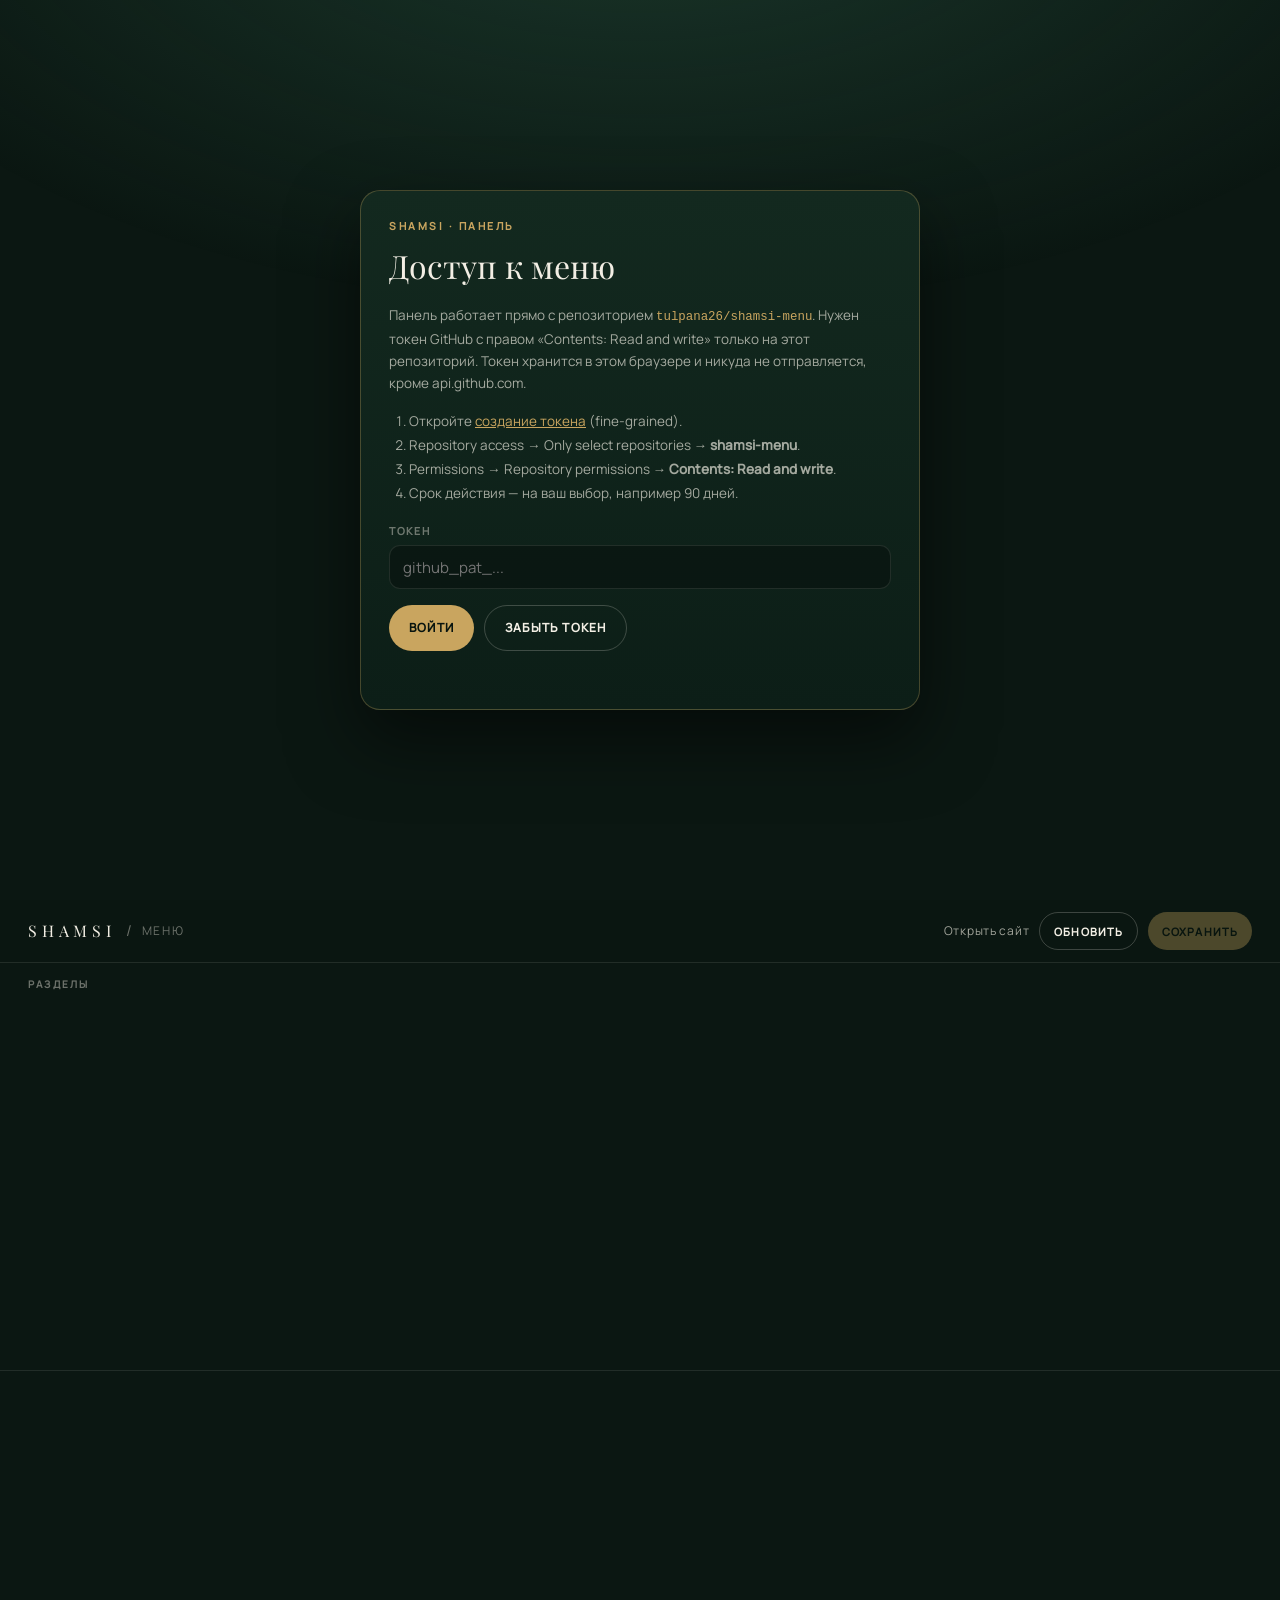
==== admin/index.html @ 2aaacca7 "admin: браузерная панель меню (правки и замена фото через GitHub API)" ====
<!DOCTYPE html>
<html lang="ru">
<head>
<meta charset="utf-8">
<meta name="viewport" content="width=device-width, initial-scale=1, viewport-fit=cover">
<meta name="robots" content="noindex, nofollow">
<title>SHAMSI — панель меню</title>
<meta name="theme-color" content="#0b1712">
<link rel="stylesheet" href="../assets/fonts.css">
<link rel="stylesheet" href="admin.css">
<link rel="icon" href="data:image/svg+xml,%3Csvg xmlns='http://www.w3.org/2000/svg' viewBox='0 0 32 32'%3E%3Crect width='32' height='32' rx='8' fill='%23123024'/%3E%3Cpath d='M16 23V12M11.5 16.5a4.5 4.5 0 1 1 9 0' stroke='%23C9A55F' stroke-width='1.6' fill='none' stroke-linecap='round'/%3E%3C/svg%3E">
</head>
<body>

<!-- вход -->
<section class="gate" id="gate">
  <div class="gate__card">
    <p class="gate__eyebrow">SHAMSI · панель</p>
    <h1 class="gate__title">Доступ к меню</h1>
    <p class="gate__text">
      Панель работает прямо с репозиторием <code id="repoLabel">tulpana26/shamsi-menu</code>.
      Нужен токен GitHub с правом «Contents: Read and write» только на этот репозиторий.
      Токен хранится в этом браузере и никуда не отправляется, кроме api.github.com.
    </p>
    <ol class="gate__steps">
      <li>Откройте <a href="https://github.com/settings/personal-access-tokens/new" target="_blank" rel="noopener">создание токена</a> (fine-grained).</li>
      <li>Repository access → Only select repositories → <b>shamsi-menu</b>.</li>
      <li>Permissions → Repository permissions → <b>Contents: Read and write</b>.</li>
      <li>Срок действия — на ваш выбор, например 90 дней.</li>
    </ol>
    <label class="field">
      <span>Токен</span>
      <input id="tokenInput" type="password" placeholder="github_pat_..." autocomplete="off" spellcheck="false">
    </label>
    <div class="gate__actions">
      <button class="btn btn--solid" id="loginBtn">Войти</button>
      <button class="btn btn--ghost" id="forgetBtn" hidden>Забыть токен</button>
    </div>
    <p class="gate__msg" id="gateMsg"></p>
  </div>
</section>

<!-- панель -->
<div class="app" id="app" hidden>
  <header class="bar">
    <div class="bar__left">
      <span class="bar__brand">SHAMSI</span>
      <span class="bar__sep">/</span>
      <span class="bar__where">меню</span>
    </div>
    <div class="bar__right">
      <a class="bar__link" id="siteLink" target="_blank" rel="noopener">Открыть сайт</a>
      <button class="btn btn--small btn--ghost" id="reloadBtn">Обновить</button>
      <button class="btn btn--small btn--solid" id="saveBtn" disabled>Сохранить</button>
    </div>
  </header>

  <div class="wrap">
    <aside class="side">
      <p class="side__label">Разделы</p>
      <nav class="side__nav" id="catNav"></nav>
      <div class="side__stats" id="stats"></div>
    </aside>

    <main class="main" id="main"></main>
  </div>

  <div class="toast" id="toast" hidden></div>
</div>

<template id="itemTpl">
  <article class="item">
    <div class="item__photo">
      <img alt="" loading="lazy">
      <div class="item__nophoto">нет фото</div>
      <button class="item__replace" type="button">Заменить фото</button>
      <input type="file" accept="image/*" hidden>
    </div>
    <div class="item__fields">
      <label class="field field--inline">
        <span>Название</span>
        <input data-f="name" type="text">
      </label>
      <label class="field field--inline">
        <span>Описание</span>
        <input data-f="desc" type="text" placeholder="необязательно">
      </label>
      <div class="prices" data-role="prices"></div>
      <div class="item__foot">
        <button class="mini" data-act="addprice" type="button">+ размер</button>
        <button class="mini mini--danger" data-act="remove" type="button">Удалить позицию</button>
      </div>
    </div>
  </article>
</template>

<script src="../assets/menu-data.js"></script>
<script src="admin.js"></script>
</body>
</html>
---- assets/fonts.css ----
@font-face {
  font-family: 'Manrope';
  font-style: normal;
  font-weight: 300;
  font-display: swap;
  src: url('fonts/Manrope-300-cyrillic.woff2') format('woff2');
  unicode-range: U+0301, U+0400-045F, U+0490-0491, U+04B0-04B1, U+2116;
}
@font-face {
  font-family: 'Manrope';
  font-style: normal;
  font-weight: 300;
  font-display: swap;
  src: url('fonts/Manrope-300-latin.woff2') format('woff2');
  unicode-range: U+0000-00FF, U+0131, U+0152-0153, U+02BB-02BC, U+02C6, U+02DA, U+02DC, U+0304, U+0308, U+0329, U+2000-206F, U+20AC, U+2122, U+2191, U+2193, U+2212, U+2215, U+FEFF, U+FFFD;
}
@font-face {
  font-family: 'Manrope';
  font-style: normal;
  font-weight: 400;
  font-display: swap;
  src: url('fonts/Manrope-400-cyrillic.woff2') format('woff2');
  unicode-range: U+0301, U+0400-045F, U+0490-0491, U+04B0-04B1, U+2116;
}
@font-face {
  font-family: 'Manrope';
  font-style: normal;
  font-weight: 400;
  font-display: swap;
  src: url('fonts/Manrope-400-latin.woff2') format('woff2');
  unicode-range: U+0000-00FF, U+0131, U+0152-0153, U+02BB-02BC, U+02C6, U+02DA, U+02DC, U+0304, U+0308, U+0329, U+2000-206F, U+20AC, U+2122, U+2191, U+2193, U+2212, U+2215, U+FEFF, U+FFFD;
}
@font-face {
  font-family: 'Manrope';
  font-style: normal;
  font-weight: 500;
  font-display: swap;
  src: url('fonts/Manrope-500-cyrillic.woff2') format('woff2');
  unicode-range: U+0301, U+0400-045F, U+0490-0491, U+04B0-04B1, U+2116;
}
@font-face {
  font-family: 'Manrope';
  font-style: normal;
  font-weight: 500;
  font-display: swap;
  src: url('fonts/Manrope-500-latin.woff2') format('woff2');
  unicode-range: U+0000-00FF, U+0131, U+0152-0153, U+02BB-02BC, U+02C6, U+02DA, U+02DC, U+0304, U+0308, U+0329, U+2000-206F, U+20AC, U+2122, U+2191, U+2193, U+2212, U+2215, U+FEFF, U+FFFD;
}
@font-face {
  font-family: 'Playfair Display';
  font-style: normal;
  font-weight: 400;
  font-display: swap;
  src: url('fonts/PlayfairDisplay-400-cyrillic.woff2') format('woff2');
  unicode-range: U+0301, U+0400-045F, U+0490-0491, U+04B0-04B1, U+2116;
}
@font-face {
  font-family: 'Playfair Display';
  font-style: normal;
  font-weight: 400;
  font-display: swap;
  src: url('fonts/PlayfairDisplay-400-latin.woff2') format('woff2');
  unicode-range: U+0000-00FF, U+0131, U+0152-0153, U+02BB-02BC, U+02C6, U+02DA, U+02DC, U+0304, U+0308, U+0329, U+2000-206F, U+20AC, U+2122, U+2191, U+2193, U+2212, U+2215, U+FEFF, U+FFFD;
}
@font-face {
  font-family: 'Playfair Display';
  font-style: normal;
  font-weight: 500;
  font-display: swap;
  src: url('fonts/PlayfairDisplay-500-cyrillic.woff2') format('woff2');
  unicode-range: U+0301, U+0400-045F, U+0490-0491, U+04B0-04B1, U+2116;
}
@font-face {
  font-family: 'Playfair Display';
  font-style: normal;
  font-weight: 500;
  font-display: swap;
  src: url('fonts/PlayfairDisplay-500-latin.woff2') format('woff2');
  unicode-range: U+0000-00FF, U+0131, U+0152-0153, U+02BB-02BC, U+02C6, U+02DA, U+02DC, U+0304, U+0308, U+0329, U+2000-206F, U+20AC, U+2122, U+2191, U+2193, U+2212, U+2215, U+FEFF, U+FFFD;
}
@font-face {
  font-family: 'Playfair Display';
  font-style: normal;
  font-weight: 600;
  font-display: swap;
  src: url('fonts/PlayfairDisplay-600-cyrillic.woff2') format('woff2');
  unicode-range: U+0301, U+0400-045F, U+0490-0491, U+04B0-04B1, U+2116;
}
@font-face {
  font-family: 'Playfair Display';
  font-style: normal;
  font-weight: 600;
  font-display: swap;
  src: url('fonts/PlayfairDisplay-600-latin.woff2') format('woff2');
  unicode-range: U+0000-00FF, U+0131, U+0152-0153, U+02BB-02BC, U+02C6, U+02DA, U+02DC, U+0304, U+0308, U+0329, U+2000-206F, U+20AC, U+2122, U+2191, U+2193, U+2212, U+2215, U+FEFF, U+FFFD;
}
---- admin/admin.css ----
/* ============================================================
   SHAMSI admin — тёмно-зелёная тема, та же палитра что на сайте
   ============================================================ */
:root{
  --ink:#0b1712; --ink-2:#0e2018; --panel:rgba(242,238,228,.04);
  --line:rgba(242,238,228,.10); --cream:#f2eee4;
  --dim:rgba(242,238,228,.66); --faint:rgba(242,238,228,.42);
  --gold:#c9a55f; --danger:#d9695f;
  --serif:"Playfair Display", Georgia, serif;
  --sans:"Manrope", -apple-system, BlinkMacSystemFont, "Segoe UI", Roboto, sans-serif;
  --ease:cubic-bezier(.22,.61,.36,1);
}
*{box-sizing:border-box}
body{
  margin:0; background:var(--ink); color:var(--cream);
  font-family:var(--sans); font-weight:400; font-size:15px; line-height:1.5;
  -webkit-font-smoothing:antialiased;
}
body::before{
  content:""; position:fixed; inset:0; pointer-events:none; z-index:0;
  background:radial-gradient(110% 80% at 50% -15%, rgba(42,87,68,.5), transparent 62%);
}
a{color:var(--gold)}
code{font-family:ui-monospace, SFMono-Regular, Menlo, monospace; font-size:.92em; color:var(--gold)}
button{font:inherit; color:inherit; background:none; border:0; cursor:pointer}
input{font:inherit; color:inherit}
::selection{background:var(--gold); color:var(--ink)}

/* ---------- вход ---------- */
.gate{position:relative; z-index:1; min-height:100svh; display:grid; place-items:center; padding:24px}
.gate__card{
  width:min(560px,100%); background:linear-gradient(180deg,#13291f,#0c1e17);
  border:1px solid rgba(201,165,95,.3); border-radius:20px; padding:28px;
  box-shadow:0 30px 70px rgba(0,0,0,.5);
}
.gate__eyebrow{margin:0; font-size:10.5px; font-weight:600; letter-spacing:.24em; text-transform:uppercase; color:var(--gold)}
.gate__title{margin:8px 0 14px; font-family:var(--serif); font-weight:400; font-size:clamp(24px,4vw,32px)}
.gate__text{margin:0 0 14px; font-size:13.5px; color:var(--dim); line-height:1.65}
.gate__steps{margin:0 0 18px; padding-left:20px; font-size:13.5px; color:var(--dim); line-height:1.8}
.gate__actions{display:flex; gap:10px; flex-wrap:wrap; margin-top:16px}
.gate__msg{margin:12px 0 0; font-size:13px; min-height:18px}
.gate__msg.is-error{color:var(--danger)}
.gate__msg.is-ok{color:#7fc79b}

/* ---------- поля ---------- */
.field{display:flex; flex-direction:column; gap:6px}
.field > span{font-size:10.5px; font-weight:600; letter-spacing:.16em; text-transform:uppercase; color:var(--faint)}
.field input{
  width:100%; height:44px; padding:0 13px; border-radius:11px;
  background:rgba(0,0,0,.28); border:1px solid var(--line); color:var(--cream);
  outline:none; transition:border-color .2s var(--ease), background .2s var(--ease);
}
.field input:focus{border-color:rgba(201,165,95,.65); background:rgba(0,0,0,.4)}
.field--inline{gap:4px}

/* ---------- кнопки ---------- */
.btn{
  display:inline-flex; align-items:center; justify-content:center;
  height:46px; padding:0 20px; border-radius:999px;
  font-size:12px; font-weight:600; letter-spacing:.1em; text-transform:uppercase; line-height:1;
  transition:background .25s var(--ease), color .25s var(--ease), border-color .25s var(--ease), opacity .25s;
}
.btn--solid{background:var(--gold); color:#08140f}
.btn--solid:hover{background:#d6b371}
.btn--solid[disabled]{opacity:.35; cursor:not-allowed}
.btn--ghost{border:1px solid rgba(242,238,228,.22)}
.btn--ghost:hover{border-color:rgba(201,165,95,.6); color:var(--gold)}
.btn--small{height:38px; padding:0 14px; font-size:11px}

.mini{
  font-size:11.5px; font-weight:600; letter-spacing:.04em;
  padding:7px 12px; border-radius:999px; border:1px solid var(--line); color:var(--dim);
  transition:color .2s, border-color .2s, background .2s;
}
.mini:hover{color:var(--cream); border-color:rgba(201,165,95,.5)}
.mini--danger:hover{color:var(--danger); border-color:rgba(217,105,95,.6)}

/* ---------- каркас ---------- */
.app{position:relative; z-index:1; min-height:100svh; display:flex; flex-direction:column}
.bar{
  position:sticky; top:0; z-index:20; display:flex; align-items:center; justify-content:space-between;
  gap:14px; padding:12px clamp(14px,3vw,28px); background:rgba(11,23,18,.92);
  backdrop-filter:blur(12px); border-bottom:1px solid var(--line); flex-wrap:wrap;
}
.bar__left{display:flex; align-items:center; gap:10px}
.bar__brand{font-family:var(--serif); font-size:16px; letter-spacing:.3em}
.bar__sep{color:var(--faint)}
.bar__where{font-size:12px; letter-spacing:.14em; text-transform:uppercase; color:var(--faint)}
.bar__right{display:flex; align-items:center; gap:10px; flex-wrap:wrap}
.bar__link{font-size:12px; letter-spacing:.06em; color:var(--dim); text-decoration:none}
.bar__link:hover{color:var(--gold)}

.wrap{flex:1; display:grid; grid-template-columns:minmax(0,1fr); gap:0}
.side{
  border-bottom:1px solid var(--line); padding:14px clamp(14px,3vw,28px);
  display:flex; flex-direction:column; gap:10px;
}
.side__label{margin:0; font-size:10px; font-weight:600; letter-spacing:.22em; text-transform:uppercase; color:var(--faint)}
.side__nav{display:flex; gap:8px; overflow-x:auto; padding-bottom:4px; scrollbar-width:none}
.side__nav::-webkit-scrollbar{display:none}
.catbtn{
  flex:0 0 auto; display:inline-flex; align-items:center; gap:8px;
  height:40px; padding:0 15px; border-radius:999px; border:1px solid var(--line);
  font-size:13px; color:var(--dim); white-space:nowrap;
}
.catbtn:hover{color:var(--cream); border-color:rgba(201,165,95,.45)}
.catbtn.is-active{background:var(--gold); color:#08140f; border-color:var(--gold); font-weight:600}
.catbtn__n{font-size:10.5px; opacity:.6}
.side__stats{font-size:11.5px; letter-spacing:.08em; color:var(--faint)}

.main{padding:clamp(16px,3vw,30px) clamp(14px,3vw,28px) 60px; min-width:0}
.head{display:flex; align-items:flex-end; justify-content:space-between; gap:16px; margin-bottom:16px; padding-bottom:14px; border-bottom:1px solid var(--line)}
.head__title{margin:0; font-family:var(--serif); font-weight:400; font-size:clamp(24px,3.4vw,34px); line-height:1.1}
.head__count{font-size:11.5px; letter-spacing:.14em; text-transform:uppercase; color:var(--faint); padding-bottom:.3em}

/* ---------- карточки позиций ---------- */
.list{display:grid; gap:14px; grid-template-columns:minmax(0,1fr)}
.item{
  display:grid; grid-template-columns:132px minmax(0,1fr); gap:14px;
  background:var(--panel); border:1px solid var(--line); border-radius:16px; padding:12px;
}
.item__photo{
  position:relative; aspect-ratio:6/5; border-radius:11px; overflow:hidden;
  background:#132a20; display:grid; place-items:center;
}
.item__photo img{width:100%; height:100%; object-fit:cover; display:block}
.item__photo img[data-empty="1"]{display:none}
.item__nophoto{font-size:10.5px; letter-spacing:.1em; text-transform:uppercase; color:rgba(242,238,228,.35); text-align:center; padding:0 6px}
.item__photo img:not([data-empty="1"]) + .item__nophoto{display:none}
.item__replace{
  position:absolute; left:6px; right:6px; bottom:6px;
  height:32px; border-radius:8px; background:rgba(11,23,18,.82); color:var(--cream);
  font-size:11px; font-weight:600; letter-spacing:.04em; border:1px solid rgba(242,238,228,.16);
}
.item__replace:hover{background:rgba(201,165,95,.9); color:#08140f; border-color:transparent}
.item__fields{display:flex; flex-direction:column; gap:9px; min-width:0}
.item__foot{display:flex; gap:8px; flex-wrap:wrap}
.prices{display:flex; gap:8px; flex-wrap:wrap; align-items:flex-end}
.prow{display:flex; align-items:flex-end; gap:6px}
.prow .field{width:86px}
.prow .field--label{width:62px}
.prow input{height:40px; padding:0 10px; border-radius:10px}
.prow__del{width:30px; height:40px; border-radius:10px; border:1px solid var(--line); color:var(--faint)}
.prow__del:hover{color:var(--danger); border-color:rgba(217,105,95,.5)}

/* ---------- тост ---------- */
.toast{
  position:fixed; left:50%; bottom:24px; transform:translateX(-50%);
  z-index:80; max-width:min(520px,calc(100vw - 32px));
  background:#13291f; border:1px solid rgba(201,165,95,.45); border-radius:14px;
  padding:13px 18px; font-size:13px; line-height:1.5; box-shadow:0 18px 44px rgba(0,0,0,.5);
}
.toast.is-error{border-color:rgba(217,105,95,.7)}
.toast a{color:var(--gold)}

/* ---------- планшет ---------- */
@media (min-width:820px){
  .wrap{grid-template-columns:minmax(0,1fr)}
  .item{grid-template-columns:160px minmax(0,1fr)}
  .list{grid-template-columns:repeat(auto-fill,minmax(420px,1fr))}
}
@media (min-width:1280px){
  .item{grid-template-columns:176px minmax(0,1fr)}
}
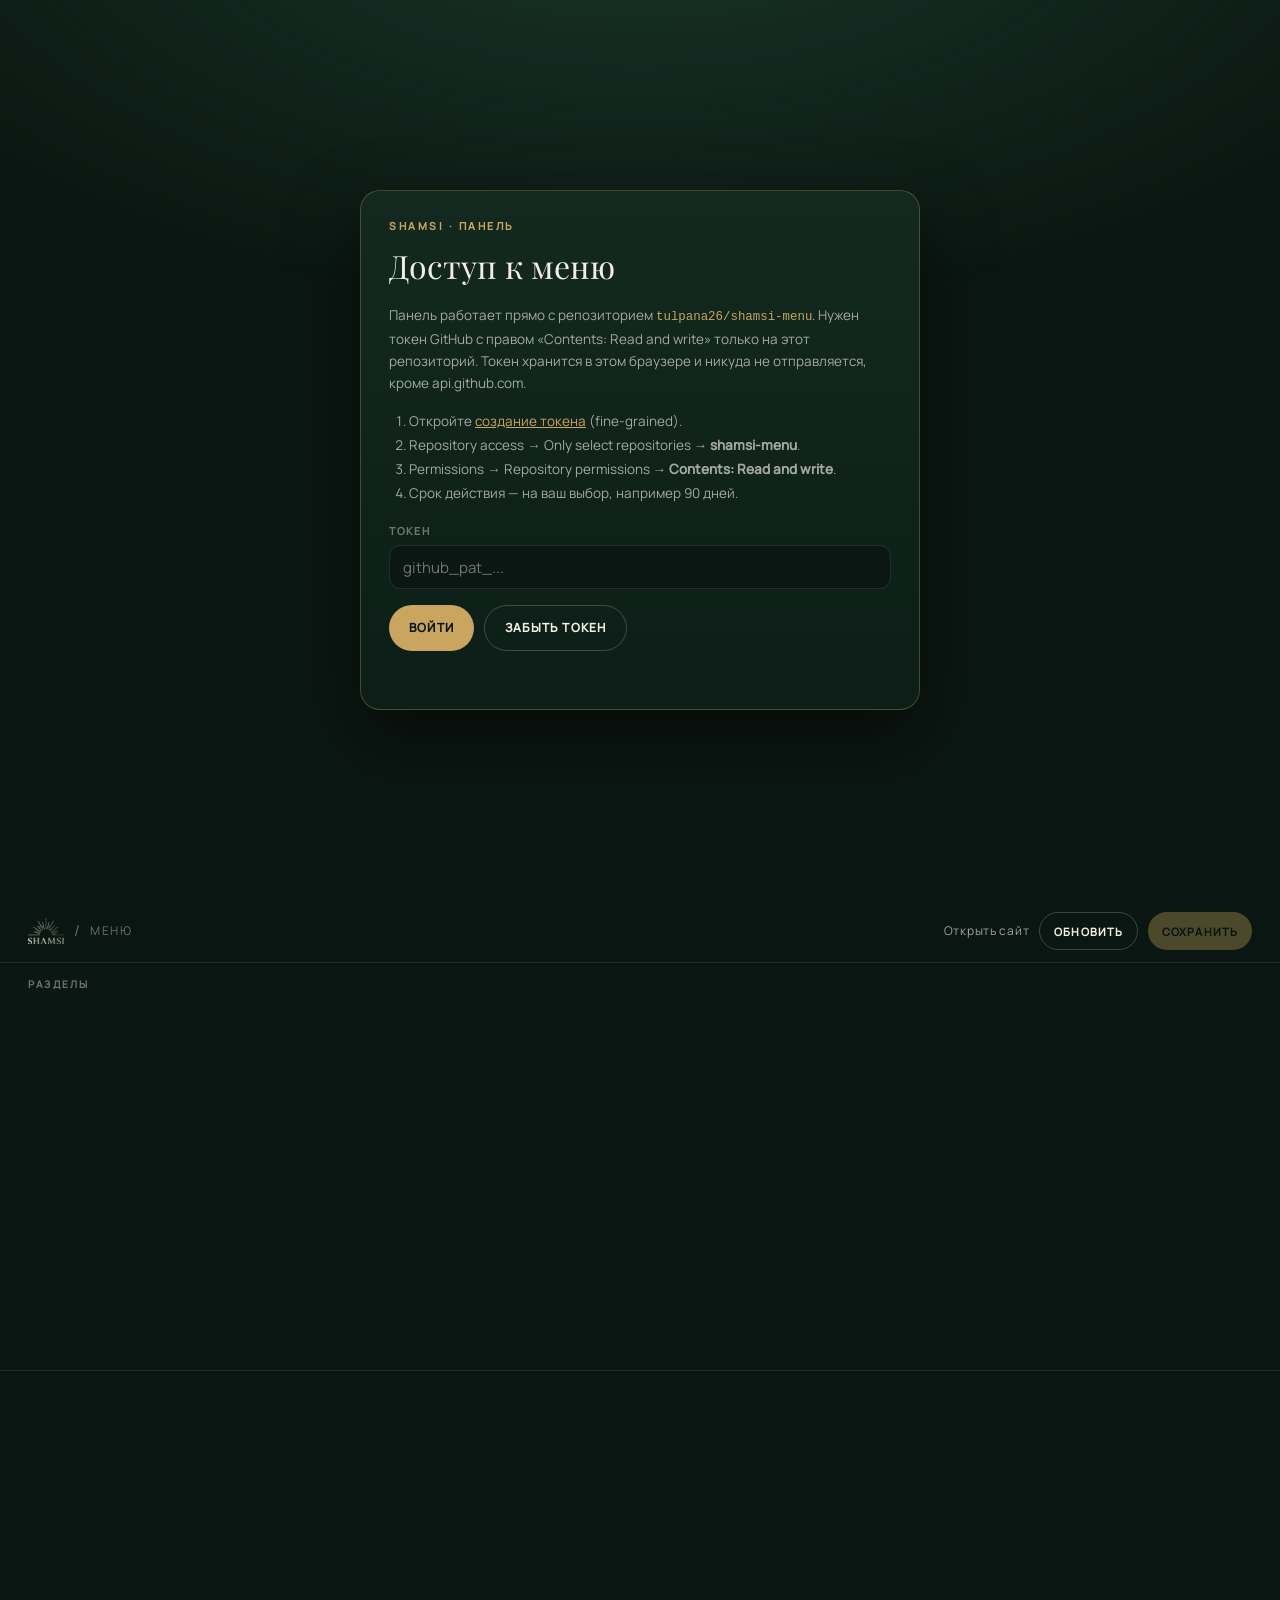
==== commit c4b2de0e: "brand: фирменный логотип в шапке, в подвале, в панели и в иконке; APK 1.1" ====
--- a/admin/index.html
+++ b/admin/index.html
@@ -44,7 +44,7 @@
 <div class="app" id="app" hidden>
   <header class="bar">
     <div class="bar__left">
-      <span class="bar__brand">SHAMSI</span>
+      <img class="bar__logo" src="../assets/logo.png" alt="SHAMSI" width="96" height="69">
       <span class="bar__sep">/</span>
       <span class="bar__where">меню</span>
     </div>
--- a/admin/admin.css
+++ b/admin/admin.css
@@ -83,6 +83,7 @@
   backdrop-filter:blur(12px); border-bottom:1px solid var(--line); flex-wrap:wrap;
 }
 .bar__left{display:flex; align-items:center; gap:10px}
+.bar__logo{display:block; height:26px; width:auto}
 .bar__brand{font-family:var(--serif); font-size:16px; letter-spacing:.3em}
 .bar__sep{color:var(--faint)}
 .bar__where{font-size:12px; letter-spacing:.14em; text-transform:uppercase; color:var(--faint)}
